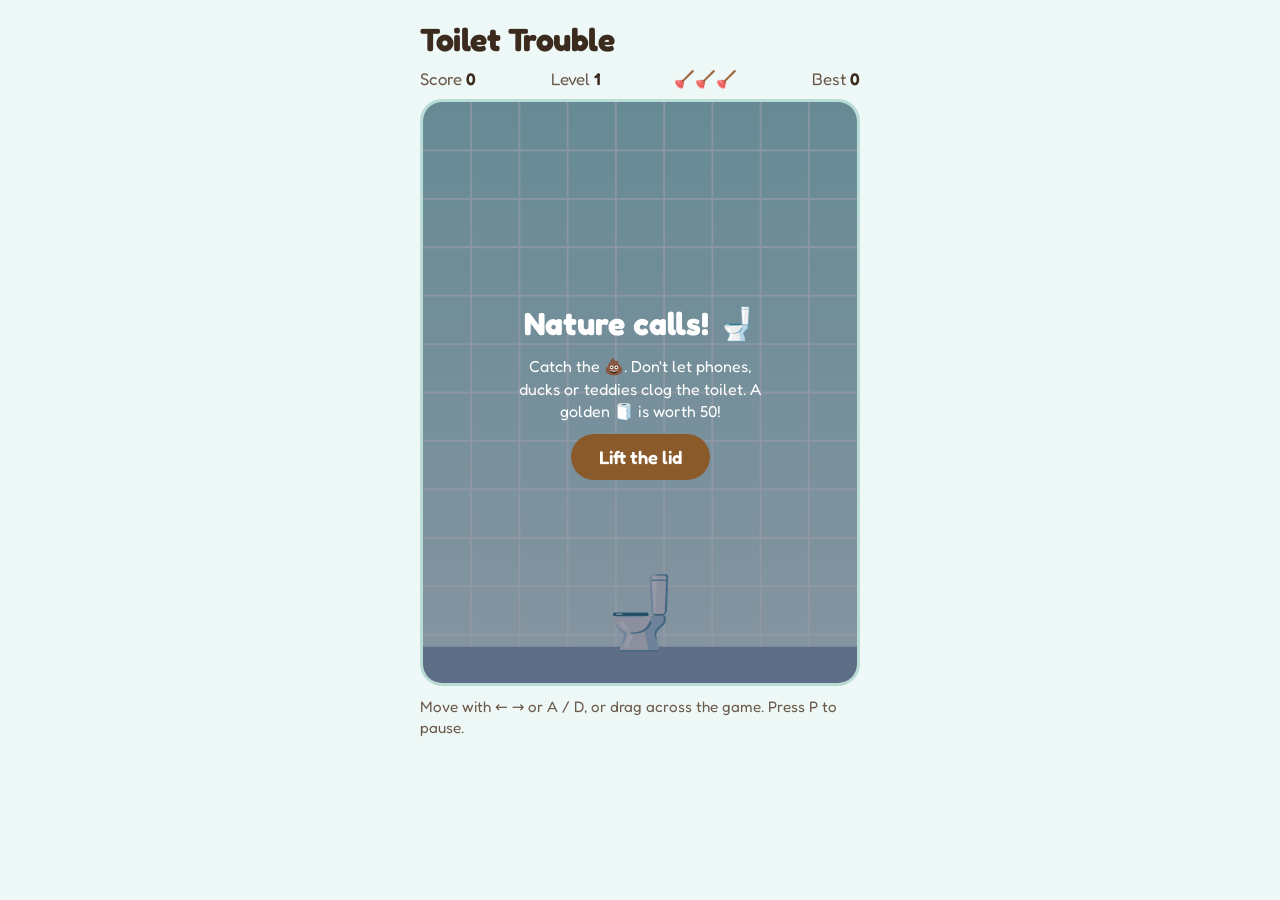
==== index.html @ 3af3a673 "Add files via upload" ====
<!DOCTYPE html>
<!--
  TOILET TROUBLE — a silly open-source catching game
  Copyright (c) 2026 SALVO
  License: MIT (see the LICENSE file). You can copy, change, share and sell it.

  index.html = the PAGE LAYOUT ONLY.
  It says WHAT is on the page (title, score bar, game area, buttons).
    - How things LOOK  -> style.css
    - Settings to tweak -> config.js
    - How the game WORKS -> game.js

  To play: double-click this file. It opens in your web browser.
-->
<html lang="en">
<head>
  <!-- Lets the page show emojis and special characters correctly -->
  <meta charset="UTF-8">

  <!-- Makes the page fit phone screens properly instead of looking tiny -->
  <meta name="viewport" content="width=device-width, initial-scale=1, viewport-fit=cover">

  <!-- Text shown in the browser tab (game.js replaces it with CONFIG.title) -->
  <title>Toilet Trouble</title>

  <!-- Loads the round, friendly "Fredoka" font from Google (needs internet;
       without internet a normal font is used instead and the game still works) -->
  <link rel="preconnect" href="https://fonts.googleapis.com">
  <link rel="preconnect" href="https://fonts.gstatic.com" crossorigin>
  <link href="https://fonts.googleapis.com/css2?family=Fredoka:wght@400;600;700&display=swap" rel="stylesheet">

  <!-- Our own styling file -->
  <link rel="stylesheet" href="style.css">

  <!-- App stuff: lets phones install the game like an app (and the Play Store version use it) -->
  <link rel="manifest" href="manifest.webmanifest">             <!-- app name, icon, colours -->
  <link rel="icon" href="icons/icon-192.png">                   <!-- icon in the browser tab -->
  <link rel="apple-touch-icon" href="icons/icon-192.png">       <!-- icon on iPhone home screens -->
  <meta name="theme-color" content="#a9e3dc">                   <!-- colour of the phone's top bar -->
</head>
<body>
  <div class="wrap">

    <!-- Game title (game.js fills in the text from CONFIG.title) -->
    <h1 id="title">Toilet Trouble</h1>

    <!-- HUD = "heads-up display": the score bar above the game -->
    <div class="hud">
      <span>Score <b id="score">0</b></span>
      <span>Level <b id="level">1</b></span>
      <span id="lives"></span>
      <span>Best <b id="best">0</b></span>
    </div>

    <!-- The play area -->
    <div class="stage" id="stage">
      <!-- The canvas is a blank picture that game.js draws the game onto -->
      <canvas id="game"></canvas>

      <!-- The box that covers the game before you start and after game over -->
      <div class="overlay" id="overlay">
        <h2 id="overlayTitle"></h2>
        <p id="overlayText"></p>
        <button id="startBtn"></button>
      </div>
    </div>

    <!-- Small help text under the game (filled in from CONFIG.helpText) -->
    <p class="help" id="help"></p>
  </div>

  <!-- Load the JavaScript files. ORDER MATTERS:
       config.js must come first, because game.js uses the settings in it. -->
  <script src="config.js"></script>
  <script src="game.js"></script>
</body>
</html>
---- style.css ----
/* =====================================================================
   style.css — how the PAGE looks (colours, sizes, fonts, spacing)

   The colours INSIDE the game (sky, ground) are in config.js.
   The colours AROUND the game (page background, button, text) are here.

   License: MIT (see the LICENSE file)
   ===================================================================== */


/* ---------- Page colours ----------
   These are "CSS variables". Change a colour once here and it changes
   everywhere it's used. Colours are written as hex codes like #ff8a3d.
   Tip: search "color picker" in Google to find the code for any colour. */
:root {
  --bg: #eef8f6;          /* page background */
  --ink: #3b2a1e;         /* main text (a friendly brown, of course) */
  --muted: #6b5a4c;       /* softer text (labels, help text) */
  --panel: #ffffff;       /* panels / cards */
  --accent: #8b5a2b;      /* button colour */
  --accent-ink: #ffffff;  /* text on the button */
  --border: #b9dcd6;      /* border around the game */
  color-scheme: light;

  /* Keeps the game clear of phone notches and rounded corners */
  padding-top: env(safe-area-inset-top, 0px);
  padding-bottom: env(safe-area-inset-bottom, 0px);
}

/* Dark-mode colours: used automatically when the device is set to dark mode */
@media (prefers-color-scheme: dark) {
  :root:not([data-theme="light"]) {
    --bg: #14211f; --ink: #f3ece4; --muted: #b8aa9b;
    --panel: #1d2e2b; --accent: #c98b4f; --accent-ink: #1a1206; --border: #2f4a45;
    color-scheme: dark;
  }
}
:root[data-theme="dark"] {
  --bg: #14211f; --ink: #f3ece4; --muted: #b8aa9b;
  --panel: #1d2e2b; --accent: #c98b4f; --accent-ink: #1a1206; --border: #2f4a45;
  color-scheme: dark;
}


/* ---------- Basic page setup ---------- */

/* Makes widths include padding and borders (easier sizing) */
*, *::before, *::after { box-sizing: border-box; }

html, body { height: 100%; margin: 0; }

body {
  background: var(--bg);
  color: var(--ink);
  font-family: "Fredoka", "Trebuchet MS", system-ui, sans-serif;
  /* Centre everything in a column */
  display: flex; flex-direction: column; align-items: center;
  padding: 16px;
}

/* The column that holds the title, score bar and game.
   max-width stops it getting huge on big screens. */
.wrap { width: 100%; max-width: 440px; }

/* Game title */
h1 { font-size: 2rem; font-weight: 700; margin: 4px 0 10px; letter-spacing: -0.5px; }


/* ---------- Score bar (HUD) ---------- */
.hud {
  display: flex; justify-content: space-between; gap: 8px;
  font-size: 1.05rem; margin-bottom: 10px; color: var(--muted);
}
.hud b { color: var(--ink); font-weight: 600; }  /* the numbers */


/* ---------- Game area ---------- */
.stage {
  position: relative;
  width: 100%;
  aspect-ratio: 3 / 4;        /* always 3 wide by 4 tall */
  border-radius: 22px;        /* rounded corners */
  overflow: hidden;
  border: 3px solid var(--border);
  touch-action: none;         /* stops the page scrolling when you drag on phones */
}
canvas { display: block; width: 100%; height: 100%; }


/* ---------- Start / Game over box ---------- */
.overlay {
  position: absolute; inset: 0;   /* cover the whole game area */
  display: flex; flex-direction: column; align-items: center; justify-content: center;
  text-align: center; padding: 24px; gap: 12px;
  background: rgba(20, 30, 60, 0.45);  /* see-through dark blue */
  color: #fff;
}
.overlay[hidden] { display: none; }
.overlay h2 { margin: 0; font-size: 2rem; }
.overlay p { margin: 0; max-width: 28ch; line-height: 1.4; }


/* ---------- Buttons ---------- */
button {
  font: inherit; font-weight: 600; font-size: 1.15rem;
  background: var(--accent); color: var(--accent-ink);
  border: none; border-radius: 999px;   /* pill shape */
  padding: 12px 28px; cursor: pointer;
}
/* Outline shown when you select the button with the keyboard (Tab key) */
button:focus-visible { outline: 3px solid #fff; outline-offset: 3px; }


/* ---------- Help text under the game ---------- */
.help { color: var(--muted); font-size: 0.95rem; margin-top: 10px; line-height: 1.4; }
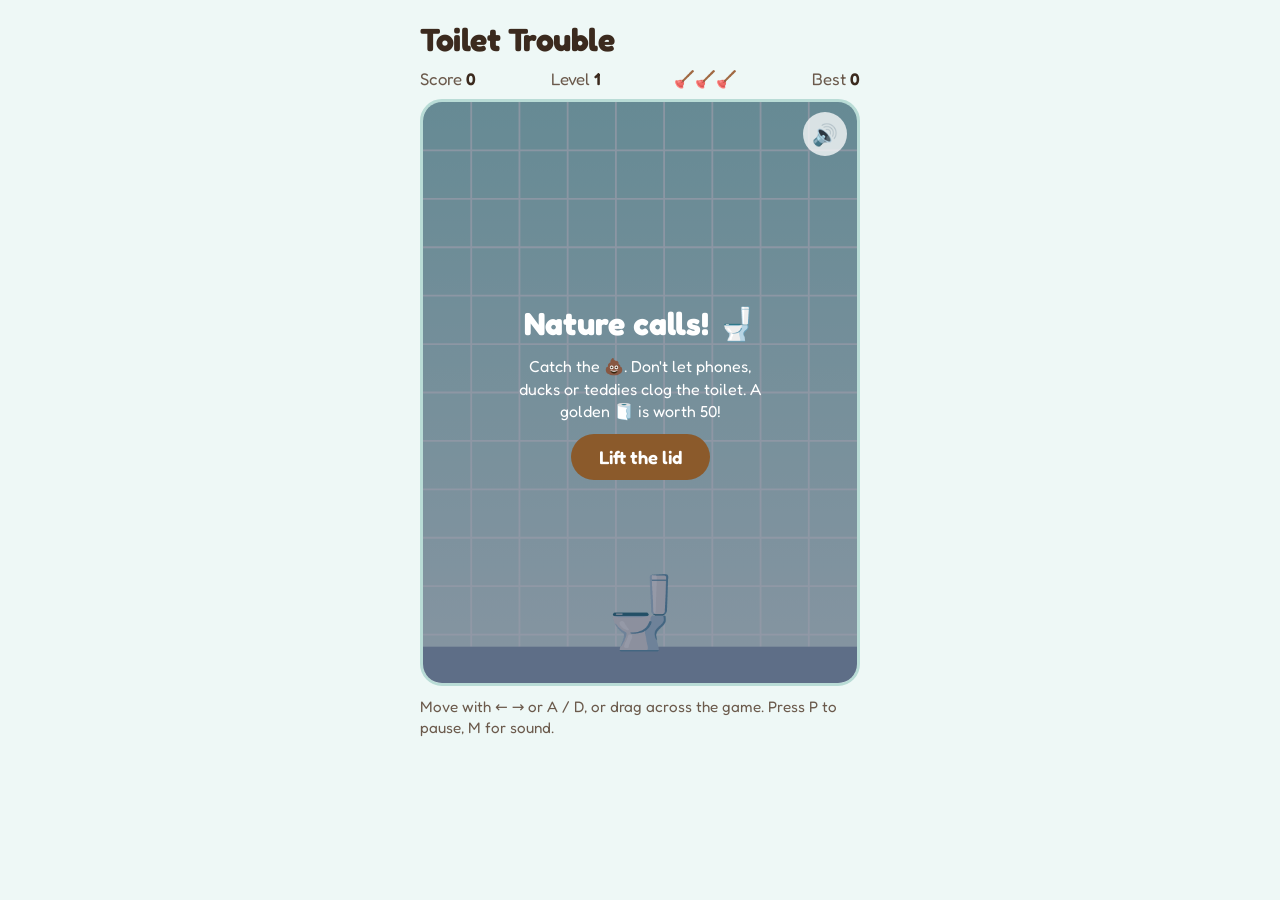
==== commit 2056fea2: "Added Sound" ====
--- a/index.html
+++ b/index.html
@@ -8,6 +8,7 @@
   It says WHAT is on the page (title, score bar, game area, buttons).
     - How things LOOK  -> style.css
     - Settings to tweak -> config.js
+    - Sound effects -> sounds.js
     - How the game WORKS -> game.js
 
   To play: double-click this file. It opens in your web browser.
@@ -63,6 +64,9 @@
         <p id="overlayText"></p>
         <button id="startBtn"></button>
       </div>
+
+      <!-- Sound on/off button in the top-right corner of the game -->
+      <button class="sound-btn" id="soundBtn">🔊</button>
     </div>
 
     <!-- Small help text under the game (filled in from CONFIG.helpText) -->
@@ -70,8 +74,9 @@
   </div>
 
   <!-- Load the JavaScript files. ORDER MATTERS:
-       config.js must come first, because game.js uses the settings in it. -->
+       config.js must come first, because the others use the settings in it. -->
   <script src="config.js"></script>
+  <script src="sounds.js"></script>
   <script src="game.js"></script>
 </body>
 </html>
--- a/style.css
+++ b/style.css
@@ -110,6 +110,16 @@
 /* Outline shown when you select the button with the keyboard (Tab key) */
 button:focus-visible { outline: 3px solid #fff; outline-offset: 3px; }
 
+/* The round sound on/off button in the top-right corner of the game */
+.sound-btn {
+  position: absolute; top: 10px; right: 10px;
+  z-index: 2;                          /* stay on top of the start box */
+  width: 44px; height: 44px;           /* 44px = big enough for a finger */
+  padding: 0; font-size: 1.3rem;
+  background: rgba(255, 255, 255, 0.75);
+  border-radius: 50%;                  /* a circle */
+}
+
 
 /* ---------- Help text under the game ---------- */
 .help { color: var(--muted); font-size: 0.95rem; margin-top: 10px; line-height: 1.4; }
